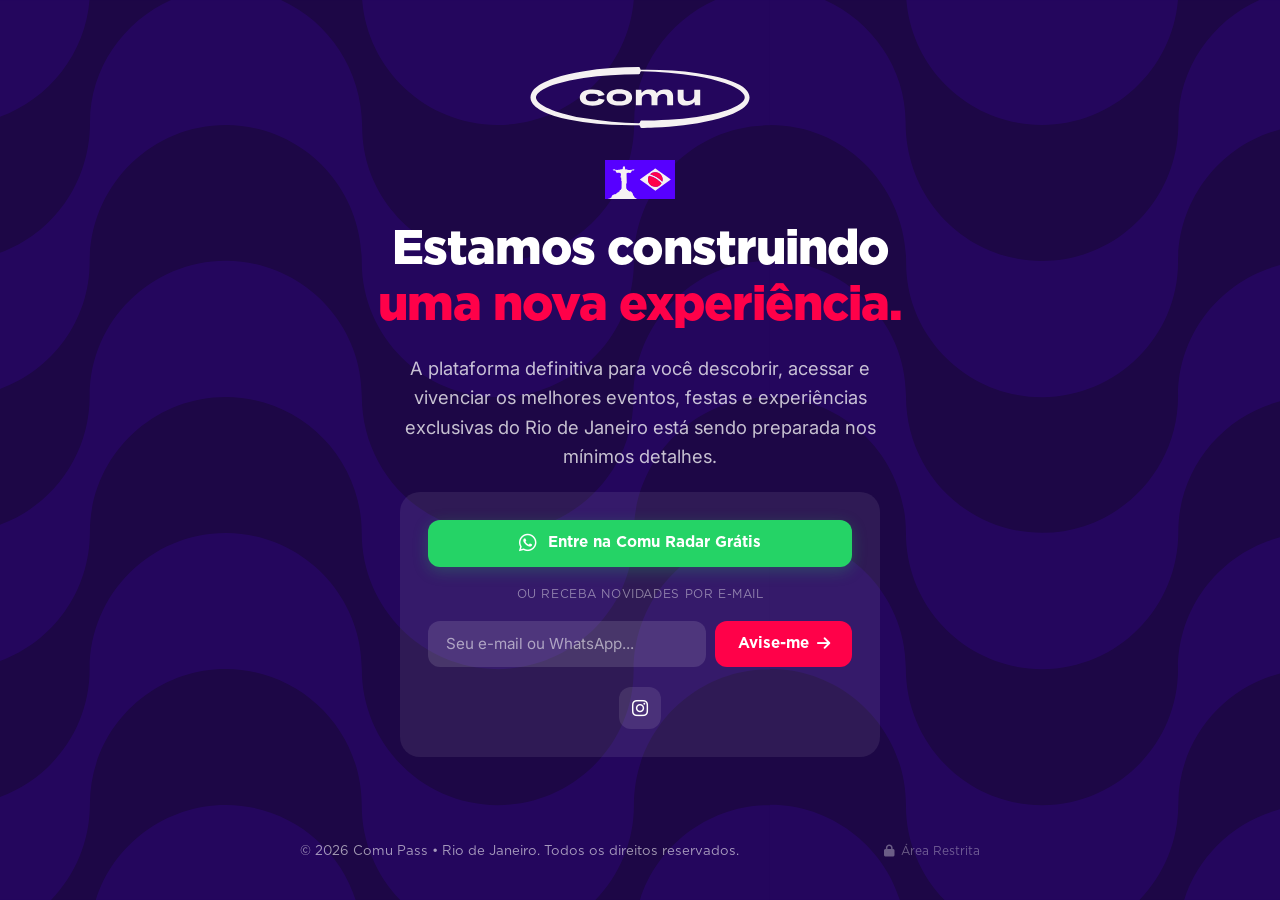
==== construcao.html @ 53344358 "feat: adicionar tela de estamos construindo e atualizar dominio" ====
<!DOCTYPE html>
<html lang="pt-BR">
<head>
  <meta charset="UTF-8" />
  <meta name="viewport" content="width=device-width, initial-scale=1.0" />
  
  <!-- SEO -->
  <title>Comu Pass — Estamos Construindo</title>
  <meta name="description" content="Estamos preparando uma nova experiência exclusiva para você viver o melhor do Rio de Janeiro. Em breve no ar." />
  <meta name="robots" content="noindex, nofollow" />
  
  <!-- Fonts -->
  <link rel="preconnect" href="https://fonts.googleapis.com" />
  <link rel="preconnect" href="https://fonts.gstatic.com" crossorigin />
  <link href="https://fonts.googleapis.com/css2?family=Inter:wght@400;500;600;700&family=Outfit:wght@500;600;700;800;900&display=swap" rel="stylesheet" />
  
  <!-- Font Awesome -->
  <link rel="stylesheet" href="https://cdnjs.cloudflare.com/ajax/libs/font-awesome/6.5.1/css/all.min.css" integrity="sha512-DTOQO9RWCH3ppGqcWaEA1BIZOC6xxalwEsw9c2QQeAIftl+Vegovlnee1c9QX4TctnWMn13TZye+giMm8e2LwA==" crossorigin="anonymous" referrerpolicy="no-referrer" />

  <!-- Styles -->
  <link rel="stylesheet" href="css/variables.css" />
  <link rel="stylesheet" href="css/construcao.css" />
  
  <!-- Favicon -->
  <link rel="icon" type="image/png" href="public/copiar.png" />
</head>
<body>

  <!-- Main Container -->
  <div class="main-wrapper">
    
    <!-- Logo SVG -->
    <div class="logo-container">
      <img src="public/Comu logo.svg" alt="Comu Logo" class="main-logo" />
    </div>

    <!-- Content & Typography Section -->
    <section class="content-section">
      <!-- Flag Badge -->
      <div class="flag-badge-wrapper">
        <img src="public/bandeira2.svg" alt="Bandeira Comu Rio" class="flag-badge-img" />
      </div>

      <h1 class="main-title">
        Estamos construindo <br />
        <span class="text-pink">uma nova experiência.</span>
      </h1>

      <p class="main-desc">
        A plataforma definitiva para você descobrir, acessar e vivenciar os melhores eventos, 
        festas e experiências exclusivas do Rio de Janeiro está sendo preparada nos mínimos detalhes.
      </p>

      <!-- VIP Early Access & WhatsApp Radar Card -->
      <div class="card-container">
        
        <!-- CTA: WhatsApp Radar Group -->
        <a 
          href="https://chat.whatsapp.com/CaifVi3wOTmDLgZnw5arJS?s=cl&p=a&mlu=4" 
          target="_blank" 
          rel="noopener noreferrer" 
          class="btn-whatsapp-comu"
        >
          <i class="fa-brands fa-whatsapp"></i>
          <span>Entre na Comu Radar Grátis</span>
        </a>

        <div class="card-divider">
          <span>ou receba novidades por e-mail</span>
        </div>

        <form class="notify-form" id="notifyForm">
          <input 
            type="text" 
            class="notify-input" 
            id="notifyInput" 
            placeholder="Seu e-mail ou WhatsApp..." 
            required 
          />
          <button type="submit" class="btn-notify">
            <span>Avise-me</span>
            <i class="fa-solid fa-arrow-right"></i>
          </button>
        </form>

        <div class="notify-success" id="notifySuccess">
          <i class="fa-solid fa-circle-check"></i>
          <span>Você está na lista VIP! Avisaremos em primeira mão.</span>
        </div>

        <!-- Social Media Links (Instagram) -->
        <div class="social-links">
          <a 
            href="https://www.instagram.com/comupass/" 
            target="_blank" 
            rel="noopener noreferrer" 
            class="social-btn" 
            title="Siga a Comu no Instagram"
          >
            <i class="fa-brands fa-instagram"></i>
          </a>
        </div>
      </div>

    </section>

  </div>

  <!-- Bottom Footer -->
  <footer class="bottom-footer">
    <div>
      &copy; 2026 Comu Pass • Rio de Janeiro. Todos os direitos reservados.
    </div>
    <div>
      <a href="home.html" class="admin-link" title="Acesso da Equipe">
        <i class="fa-solid fa-lock"></i>
        <span>Área Restrita</span>
      </a>
    </div>
  </footer>

  <!-- Scripts -->
  <script src="js/construcao.js"></script>
</body>
</html>
---- css/variables.css ----
/* ---- Fonts ---- */
@font-face {
  font-family: 'Gotham';
  src: url('../fonts/Gotham-Book.otf') format('opentype');
  font-weight: 400;
  font-style: normal;
}

@font-face {
  font-family: 'Gotham';
  src: url('../fonts/Gotham-BookItalic.otf') format('opentype');
  font-weight: 400;
  font-style: italic;
}

@font-face {
  font-family: 'Gotham';
  src: url('../fonts/Gotham-Light.otf') format('opentype');
  font-weight: 300;
  font-style: normal;
}

@font-face {
  font-family: 'Gotham';
  src: url('../fonts/Gotham-Medium.otf') format('opentype');
  font-weight: 500;
  font-style: normal;
}

@font-face {
  font-family: 'Gotham';
  src: url('../fonts/Gotham-Bold.otf') format('opentype');
  font-weight: 700;
  font-style: normal;
}

@font-face {
  font-family: 'Gotham';
  src: url('../fonts/Gotham-Black.otf') format('opentype');
  font-weight: 900;
  font-style: normal;
}

@font-face {
  font-family: 'Gotham';
  src: url('../fonts/Gotham-Thin.otf') format('opentype');
  font-weight: 100;
  font-style: normal;
}

:root {
  /* ---- Comu Brand Design System Tokens ---- */
  --brand-primary: #ff0149;
  --brand-secondary: #5700ff;
  --brand-support: #1d0746;
  --brand-white: #f5f1f2;

  /* ---- Color Mapping ---- */
  --color-bg-primary: var(--brand-support);
  --color-bg-secondary: #160538;
  --color-bg-tertiary: #200950;
  --color-bg-elevated: #2a1160;
  --color-bg-surface: #2f1568;
  --color-bg-hover: #381d75;

  /* Text */
  --color-text-primary: var(--brand-white);
  --color-text-secondary: #a8a8bf;
  --color-text-muted: #6b6b82;
  --color-text-inverse: var(--brand-support);

  /* Accent: Primary (Comu Brand) */
  --color-accent: var(--brand-primary);
  --color-accent-hover: #ff3370;
  --color-accent-glow: rgba(255, 1, 73, 0.3);
  --color-accent-subtle: rgba(255, 1, 73, 0.1);

  /* Accent: Gold */
  --color-gold: #FFB84D;
  --color-gold-hover: #FFC76E;
  --color-gold-glow: rgba(255, 184, 77, 0.25);
  --color-gold-subtle: rgba(255, 184, 77, 0.08);

  /* Accent: Secondary / Purple (Comu Brand) */
  --color-purple: var(--brand-secondary);
  --color-purple-hover: #7733FF;
  --color-purple-glow: rgba(87, 0, 255, 0.3);

  /* Accent: Rose */
  --color-rose: #F43F7A;
  --color-rose-glow: rgba(244, 63, 122, 0.25);

  /* Accent: Teal */
  --color-teal: #2DD4BF;
  --color-teal-glow: rgba(45, 212, 191, 0.25);

  /* Accent: Amber */
  --color-amber: #F59E0B;
  --color-amber-glow: rgba(245, 158, 11, 0.25);

  /* Accent: Sky */
  --color-sky: #38BDF8;
  --color-sky-glow: rgba(56, 189, 248, 0.25);

  /* Borders */
  --color-border: rgba(255, 255, 255, 0.08);
  --color-border-hover: rgba(255, 255, 255, 0.16);
  --color-border-accent: rgba(255, 1, 73, 0.3);

  /* Glassmorphism */
  --glass-bg: rgba(29, 7, 70, 0.85);
  --glass-border: rgba(255, 255, 255, 0.1);
  --glass-blur: 20px;

  /* ---- Typography ---- */
  --font-display: 'Gotham', system-ui, sans-serif;
  --font-body: 'Gotham', system-ui, sans-serif;
  --font-accent: 'Gotham', system-ui, sans-serif;

  --text-xs: 0.75rem;     /* 12px */
  --text-sm: 0.875rem;    /* 14px */
  --text-base: 1rem;      /* 16px */
  --text-lg: 1.125rem;    /* 18px */
  --text-xl: 1.25rem;     /* 20px */
  --text-2xl: 1.5rem;     /* 24px */
  --text-3xl: 2rem;       /* 32px */
  --text-4xl: 2.5rem;     /* 40px */
  --text-5xl: 3rem;       /* 48px */
  --text-6xl: 3.75rem;    /* 60px */
  --text-7xl: 4.5rem;     /* 72px */

  --font-weight-regular: 400;
  --font-weight-medium: 500;
  --font-weight-semibold: 600;
  --font-weight-bold: 700;
  --font-weight-extrabold: 800;
  --font-weight-black: 900;

  --leading-tight: 1.1;
  --leading-snug: 1.25;
  --leading-normal: 1.5;
  --leading-relaxed: 1.65;

  --tracking-tight: -0.02em;
  --tracking-normal: 0;
  --tracking-wide: 0.04em;
  --tracking-wider: 0.08em;
  --tracking-widest: 0.14em;

  /* ---- Spacing ---- */
  --space-1: 0.25rem;   /* 4px */
  --space-2: 0.5rem;    /* 8px */
  --space-3: 0.75rem;   /* 12px */
  --space-4: 1rem;      /* 16px */
  --space-5: 1.25rem;   /* 20px */
  --space-6: 1.5rem;    /* 24px */
  --space-8: 2rem;      /* 32px */
  --space-10: 2.5rem;   /* 40px */
  --space-12: 3rem;     /* 48px */
  --space-16: 4rem;     /* 64px */
  --space-20: 5rem;     /* 80px */
  --space-24: 6rem;     /* 96px */
  --space-32: 8rem;     /* 128px */

  /* ---- Border Radius ---- */
  --radius-sm: 4px;
  --radius-md: 8px;
  --radius-lg: 12px;
  --radius-xl: 16px;
  --radius-2xl: 24px;
  --radius-full: 9999px;

  /* ---- Shadows ---- */
  --shadow-sm: 0 1px 2px rgba(0, 0, 0, 0.3);
  --shadow-md: 0 4px 12px rgba(0, 0, 0, 0.4);
  --shadow-lg: 0 8px 32px rgba(0, 0, 0, 0.5);
  --shadow-xl: 0 16px 48px rgba(0, 0, 0, 0.6);
  --shadow-glow-accent: 0 0 30px var(--color-accent-glow), 0 0 60px rgba(255, 107, 74, 0.1);
  --shadow-glow-gold: 0 0 30px var(--color-gold-glow), 0 0 60px rgba(255, 184, 77, 0.1);
  --shadow-glow-purple: 0 0 30px var(--color-purple-glow);

  /* ---- Transitions ---- */
  --ease-out: cubic-bezier(0.16, 1, 0.3, 1);
  --ease-in-out: cubic-bezier(0.65, 0, 0.35, 1);
  --ease-spring: cubic-bezier(0.34, 1.56, 0.64, 1);

  --duration-fast: 150ms;
  --duration-base: 250ms;
  --duration-slow: 400ms;
  --duration-slower: 600ms;

  /* ---- Layout ---- */
  --container-sm: 640px;
  --container-md: 768px;
  --container-lg: 1024px;
  --container-xl: 1200px;
  --container-2xl: 1400px;

  --header-height: 72px;

  /* ---- Z-Index Scale ---- */
  --z-base: 1;
  --z-dropdown: 100;
  --z-sticky: 200;
  --z-overlay: 300;
  --z-modal: 400;
  --z-toast: 500;
}
---- css/construcao.css ----
/* ==========================================================================
   COMU / LAJE PASS — UNDER CONSTRUCTION (ESTAMOS CONSTRUINDO)
   Solid Clean Background (#5700ff) & Flat PNG Logo
   ========================================================================== */

:root {
  --bg-solid: #5700ff;
  --color-primary: #ff0149;
  --color-primary-hover: #ff2a68;
  --color-whatsapp: #25d366;
  --color-whatsapp-hover: #1ebd5a;
  --color-white: #ffffff;
  --color-white-translucent: rgba(255, 255, 255, 0.9);
  --color-white-muted: rgba(255, 255, 255, 0.75);
  --color-input-bg: rgba(255, 255, 255, 0.12);
  --color-border: rgba(255, 255, 255, 0.2);
  --color-border-focus: rgba(255, 255, 255, 0.5);
  
  --font-main: 'Gotham', 'Outfit', system-ui, -apple-system, sans-serif;
  --font-body: 'Inter', system-ui, -apple-system, sans-serif;
}

/* Reset & Box Sizing */
*, *::before, *::after {
  box-sizing: border-box;
  margin: 0;
  padding: 0;
}

html, body {
  width: 100%;
  min-height: 100vh;
  background-color: var(--bg-solid);
  color: var(--color-white);
  font-family: var(--font-main);
  overflow-x: hidden;
  -webkit-font-smoothing: antialiased;
  -moz-osx-font-smoothing: grayscale;
}

body {
  display: flex;
  flex-direction: column;
  justify-content: center;
  align-items: center;
  min-height: 100vh;
  padding: 2.5rem 1.5rem;
  background-color: #5700ff;
  background-image: url('../public/background hero.svg');
  background-size: cover;
  background-position: center;
  background-repeat: no-repeat;
  background-attachment: fixed;
}

/* ==========================================================================
   MAIN CONTAINER
   ========================================================================== */
.main-wrapper {
  width: 100%;
  max-width: 680px;
  margin: auto;
  display: flex;
  flex-direction: column;
  align-items: center;
  text-align: center;
  gap: 2rem;
}

/* ==========================================================================
   LOGO (FLAT PNG, NO 3D / NO ROTATION)
   ========================================================================== */
.logo-container {
  display: flex;
  justify-content: center;
  align-items: center;
  width: 100%;
}

.main-logo {
  width: 220px;
  max-width: 85%;
  height: auto;
  object-fit: contain;
  user-select: none;
  -webkit-user-drag: none;
}

.flag-badge-wrapper {
  display: flex;
  justify-content: center;
  align-items: center;
  margin-bottom: 0.25rem;
}

.flag-badge-img {
  width: 70px;
  height: auto;
  display: block;
  user-select: none;
  -webkit-user-drag: none;
}

/* ==========================================================================
   CONTENT & TYPOGRAPHY
   ========================================================================== */
.content-section {
  display: flex;
  flex-direction: column;
  align-items: center;
  text-align: center;
  width: 100%;
  gap: 1.25rem;
}

.badge-tag {
  display: inline-flex;
  align-items: center;
  gap: 0.5rem;
  background: rgba(255, 255, 255, 0.15);
  border: 1px solid var(--color-border);
  padding: 0.4rem 1.1rem;
  border-radius: 999px;
  font-size: 0.85rem;
  font-weight: 700;
  letter-spacing: 0.08em;
  text-transform: uppercase;
  color: #ffffff;
}

.main-title {
  font-size: clamp(2rem, 5vw, 3rem);
  font-weight: 900;
  line-height: 1.15;
  letter-spacing: -0.02em;
  color: #ffffff;
}

.text-pink {
  color: var(--color-primary);
}

.main-desc {
  font-family: var(--font-body);
  font-size: clamp(1rem, 2vw, 1.15rem);
  line-height: 1.6;
  color: var(--color-white-muted);
  max-width: 540px;
}

/* ==========================================================================
   INTERACTIVE NOTIFY / VIP CARD
   ========================================================================== */
.card-container {
  width: 100%;
  max-width: 480px;
  background: rgba(255, 255, 255, 0.08);
  border: none;
  border-radius: 20px;
  padding: 1.75rem;
  display: flex;
  flex-direction: column;
  gap: 1.25rem;
}

.card-title {
  font-size: 0.95rem;
  font-weight: 600;
  color: var(--color-white-translucent);
  display: flex;
  align-items: center;
  gap: 0.5rem;
  justify-content: center;
}

.notify-form {
  display: flex;
  gap: 0.6rem;
  width: 100%;
}

.notify-input {
  flex: 1;
  background: var(--color-input-bg);
  border: none;
  border-radius: 12px;
  padding: 0.85rem 1.15rem;
  font-size: 0.95rem;
  color: #ffffff;
  font-family: var(--font-body);
  outline: none;
  transition: background-color 0.2s ease;
}

.notify-input::placeholder {
  color: rgba(255, 255, 255, 0.55);
}

.notify-input:focus {
  background: rgba(255, 255, 255, 0.2);
}

.btn-notify {
  background: var(--color-primary);
  color: #ffffff;
  border: none;
  border-radius: 12px;
  padding: 0.85rem 1.4rem;
  font-size: 0.95rem;
  font-weight: 700;
  font-family: var(--font-main);
  cursor: pointer;
  display: inline-flex;
  align-items: center;
  gap: 0.5rem;
  transition: background-color 0.2s ease, transform 0.15s ease;
  white-space: nowrap;
}

.btn-notify:hover {
  background: var(--color-primary-hover);
  transform: translateY(-1px);
}

.btn-notify:active {
  transform: translateY(0);
}

/* Success Message */
.notify-success {
  display: none;
  align-items: center;
  justify-content: center;
  gap: 0.6rem;
  padding: 0.85rem;
  background: rgba(255, 255, 255, 0.18);
  border: none;
  border-radius: 12px;
  color: #ffffff;
  font-size: 0.9rem;
  font-weight: 600;
}

/* WhatsApp Radar CTA Button */
.btn-whatsapp-comu {
  display: inline-flex;
  align-items: center;
  justify-content: center;
  gap: 0.65rem;
  background: var(--color-whatsapp);
  color: #ffffff;
  font-weight: 700;
  font-size: 0.95rem;
  padding: 0.85rem 1.25rem;
  border-radius: 12px;
  text-decoration: none;
  transition: background-color 0.2s ease, transform 0.15s ease, box-shadow 0.2s ease;
  width: 100%;
  box-shadow: 0 4px 15px rgba(37, 211, 102, 0.25);
}

.btn-whatsapp-comu:hover {
  background: var(--color-whatsapp-hover);
  transform: translateY(-2px);
  box-shadow: 0 6px 20px rgba(37, 211, 102, 0.35);
}

.btn-whatsapp-comu i {
  font-size: 1.25rem;
}

/* Divider Line */
.card-divider {
  display: flex;
  align-items: center;
  justify-content: center;
  text-align: center;
  color: rgba(255, 255, 255, 0.45);
  font-size: 0.75rem;
  text-transform: uppercase;
  letter-spacing: 0.05em;
}

/* Social Media Links */
.social-links {
  display: flex;
  justify-content: center;
  align-items: center;
  gap: 1rem;
}

.social-btn {
  width: 42px;
  height: 42px;
  border-radius: 12px;
  background: rgba(255, 255, 255, 0.1);
  border: none;
  color: #ffffff;
  display: flex;
  align-items: center;
  justify-content: center;
  font-size: 1.15rem;
  text-decoration: none;
  transition: background-color 0.2s ease, transform 0.15s ease;
}

.social-btn:hover {
  background: var(--color-primary);
  transform: translateY(-2px);
}

/* ==========================================================================
   FOOTER
   ========================================================================== */
.bottom-footer {
  width: 100%;
  max-width: 680px;
  margin-top: auto;
  display: flex;
  justify-content: space-between;
  align-items: center;
  padding-top: 2rem;
  font-size: 0.825rem;
  color: rgba(255, 255, 255, 0.6);
}

.admin-link {
  color: rgba(255, 255, 255, 0.35);
  text-decoration: none;
  display: inline-flex;
  align-items: center;
  gap: 0.35rem;
  transition: color 0.2s ease;
  font-size: 0.75rem;
}

.admin-link:hover {
  color: #ffffff;
}

/* ==========================================================================
   RESPONSIVE DESIGN
   ========================================================================== */
@media (max-width: 600px) {
  body {
    padding: 2rem 1.25rem;
  }
  
  .main-logo {
    width: 140px;
  }
  
  .notify-form {
    flex-direction: column;
  }
  
  .btn-notify {
    justify-content: center;
  }
  
  .bottom-footer {
    flex-direction: column;
    gap: 0.75rem;
    text-align: center;
  }
}
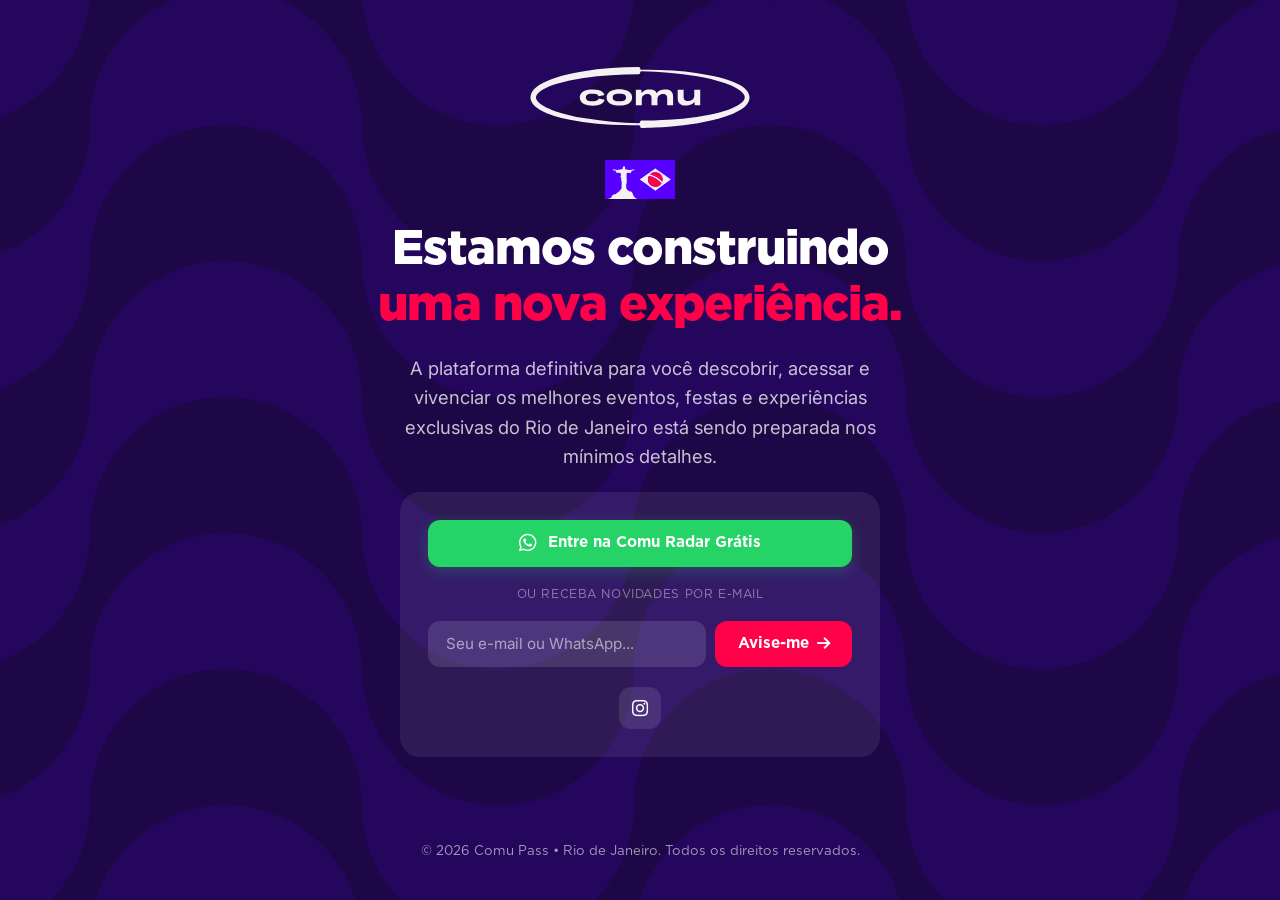
==== commit 3fce20f9: "fix: remover link de area restrita do rodape" ====
--- a/construcao.html
+++ b/construcao.html
@@ -111,12 +111,6 @@
     <div>
       &copy; 2026 Comu Pass • Rio de Janeiro. Todos os direitos reservados.
     </div>
-    <div>
-      <a href="home.html" class="admin-link" title="Acesso da Equipe">
-        <i class="fa-solid fa-lock"></i>
-        <span>Área Restrita</span>
-      </a>
-    </div>
   </footer>
 
   <!-- Scripts -->
--- a/css/construcao.css
+++ b/css/construcao.css
@@ -317,25 +317,12 @@
   max-width: 680px;
   margin-top: auto;
   display: flex;
-  justify-content: space-between;
-  align-items: center;
+  justify-content: center;
+  align-items: center;
+  text-align: center;
   padding-top: 2rem;
   font-size: 0.825rem;
   color: rgba(255, 255, 255, 0.6);
-}
-
-.admin-link {
-  color: rgba(255, 255, 255, 0.35);
-  text-decoration: none;
-  display: inline-flex;
-  align-items: center;
-  gap: 0.35rem;
-  transition: color 0.2s ease;
-  font-size: 0.75rem;
-}
-
-.admin-link:hover {
-  color: #ffffff;
 }
 
 /* ==========================================================================
